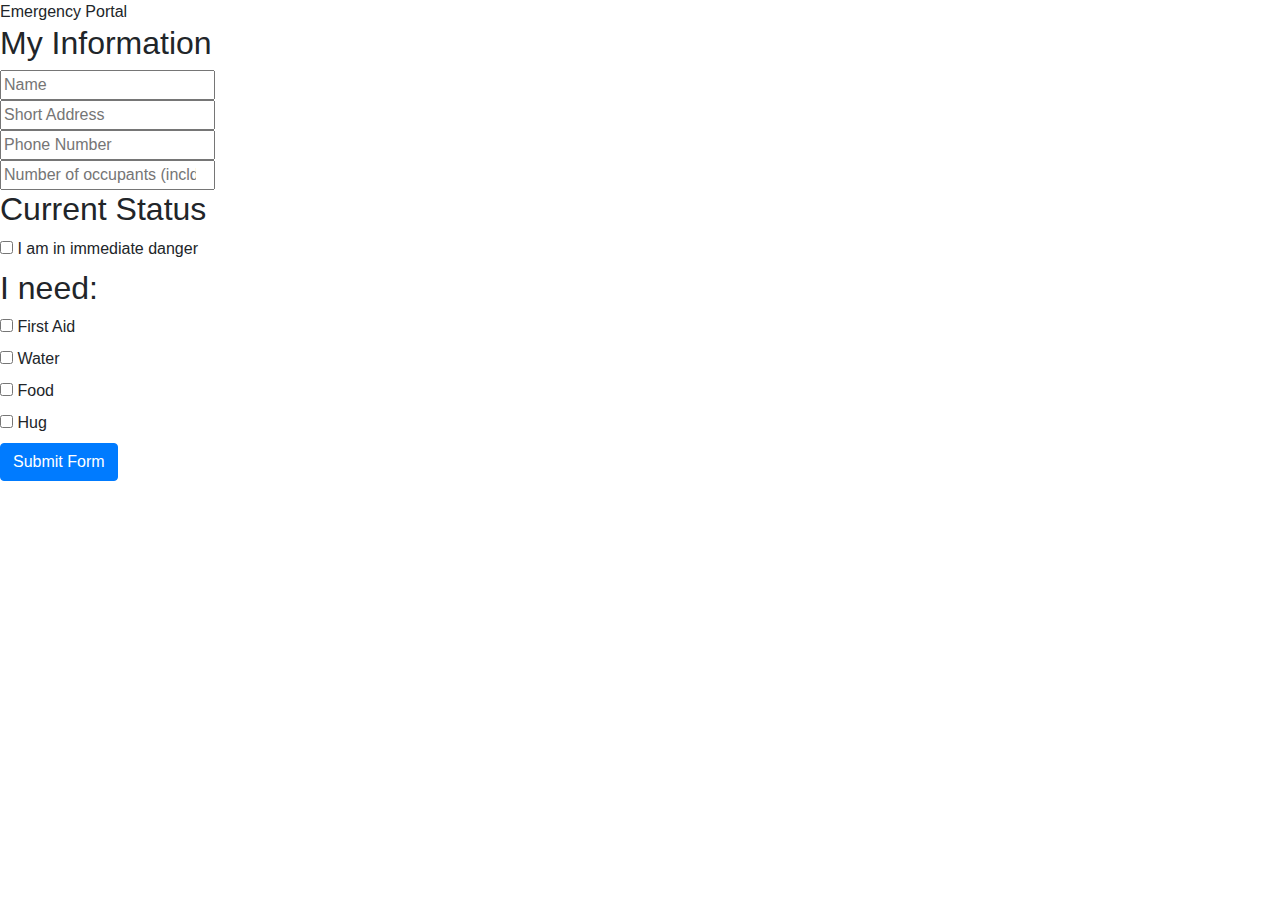
==== nodes/node/data/index.html @ 04d8feb3 "restructured" ====
<!DOCTYPE html>
<html>
    <head>
        <title>Emergency Portal</title>
		<script src="src/jquery-3.3.1.min.js"></script>
    	<script src="src/bootstrap.bundle.min.js"></script>
        <link rel="stylesheet" type="text/css" href="src/bootstrap.min.css">
    </head>
    <body>
		<div class="header">Emergency Portal</div>
		<div id="content">
			<form method="get" action="/get">
				<h2>My Information</h2>
				<input type="text" placeholder="Name" name="n" maxlength="20"/><br/>
				<input type="text" placeholder="Short Address" name="add" maxlength="40"/><br/>
				<input type="text" placeholder="Phone Number" name="hp" maxlength="12"/><br/>
				<input type="number" placeholder="Number of occupants (incld. pets)" name="cnt" maxlength="2"/><br/>

				<h2>Current Status</h2>
				<input type="checkbox" name="dg" value="1" id="rad-dan">
				<label for="rad-dan">I am in immediate danger</label><br>

				<h2>I need:</h2>
				<input type="checkbox" name="fa" value="1" id="need-fa">
				<label for="need-fa">First Aid</label><br>

				<input type="checkbox" name="wt" value="1" id="need-wat">
				<label for="need-wat">Water</label><br>	

				<input type="checkbox" name="fd" value="1" id="need-food">
				<label for="need-food">Food</label><br>	

				<input type="checkbox" name="hg" value="1" id="need-hug">
				<label for="need-hug">Hug</label><br>	

				<button type="submit" value="submit" class="btn btn-primary">Submit Form</button>
			</form>
		</div>
    </body>
</html>
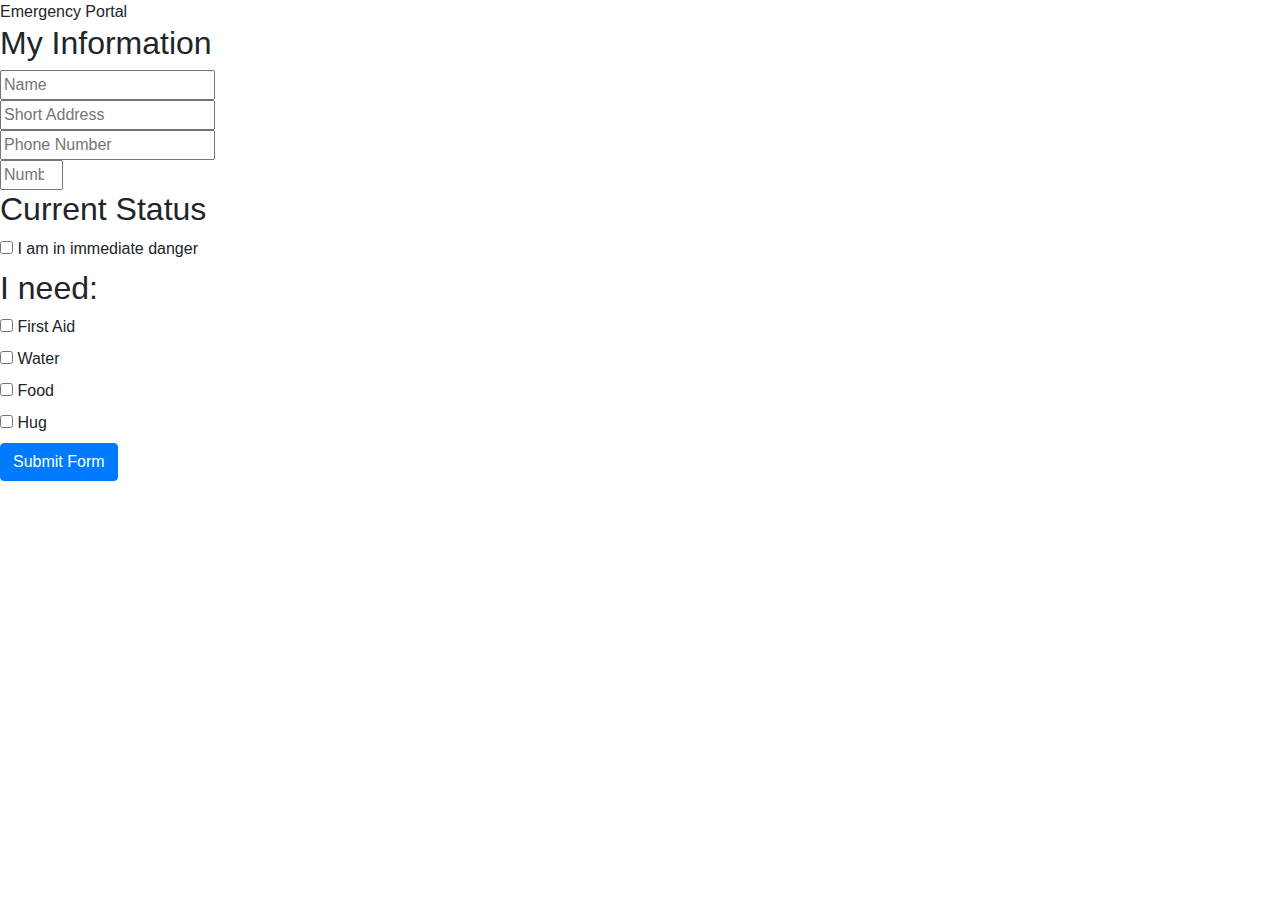
==== commit ca937557: "added bootstrap & simple leaflet map" ====
--- a/nodes/node/data/index.html
+++ b/nodes/node/data/index.html
@@ -11,10 +11,10 @@
 		<div id="content">
 			<form method="get" action="/get">
 				<h2>My Information</h2>
-				<input type="text" placeholder="Name" name="n" maxlength="20"/><br/>
-				<input type="text" placeholder="Short Address" name="add" maxlength="40"/><br/>
+				<input type="text" placeholder="Name" name="n" maxlength="30"/><br/>
+				<input type="text" placeholder="Short Address" name="add" maxlength="100"/><br/>
 				<input type="text" placeholder="Phone Number" name="hp" maxlength="12"/><br/>
-				<input type="number" placeholder="Number of occupants (incld. pets)" name="cnt" maxlength="2"/><br/>
+				<input type="number" placeholder="Number of occupants (incld. pets)" name="cnt" max="99" min="0"/><br/>
 
 				<h2>Current Status</h2>
 				<input type="checkbox" name="dg" value="1" id="rad-dan">
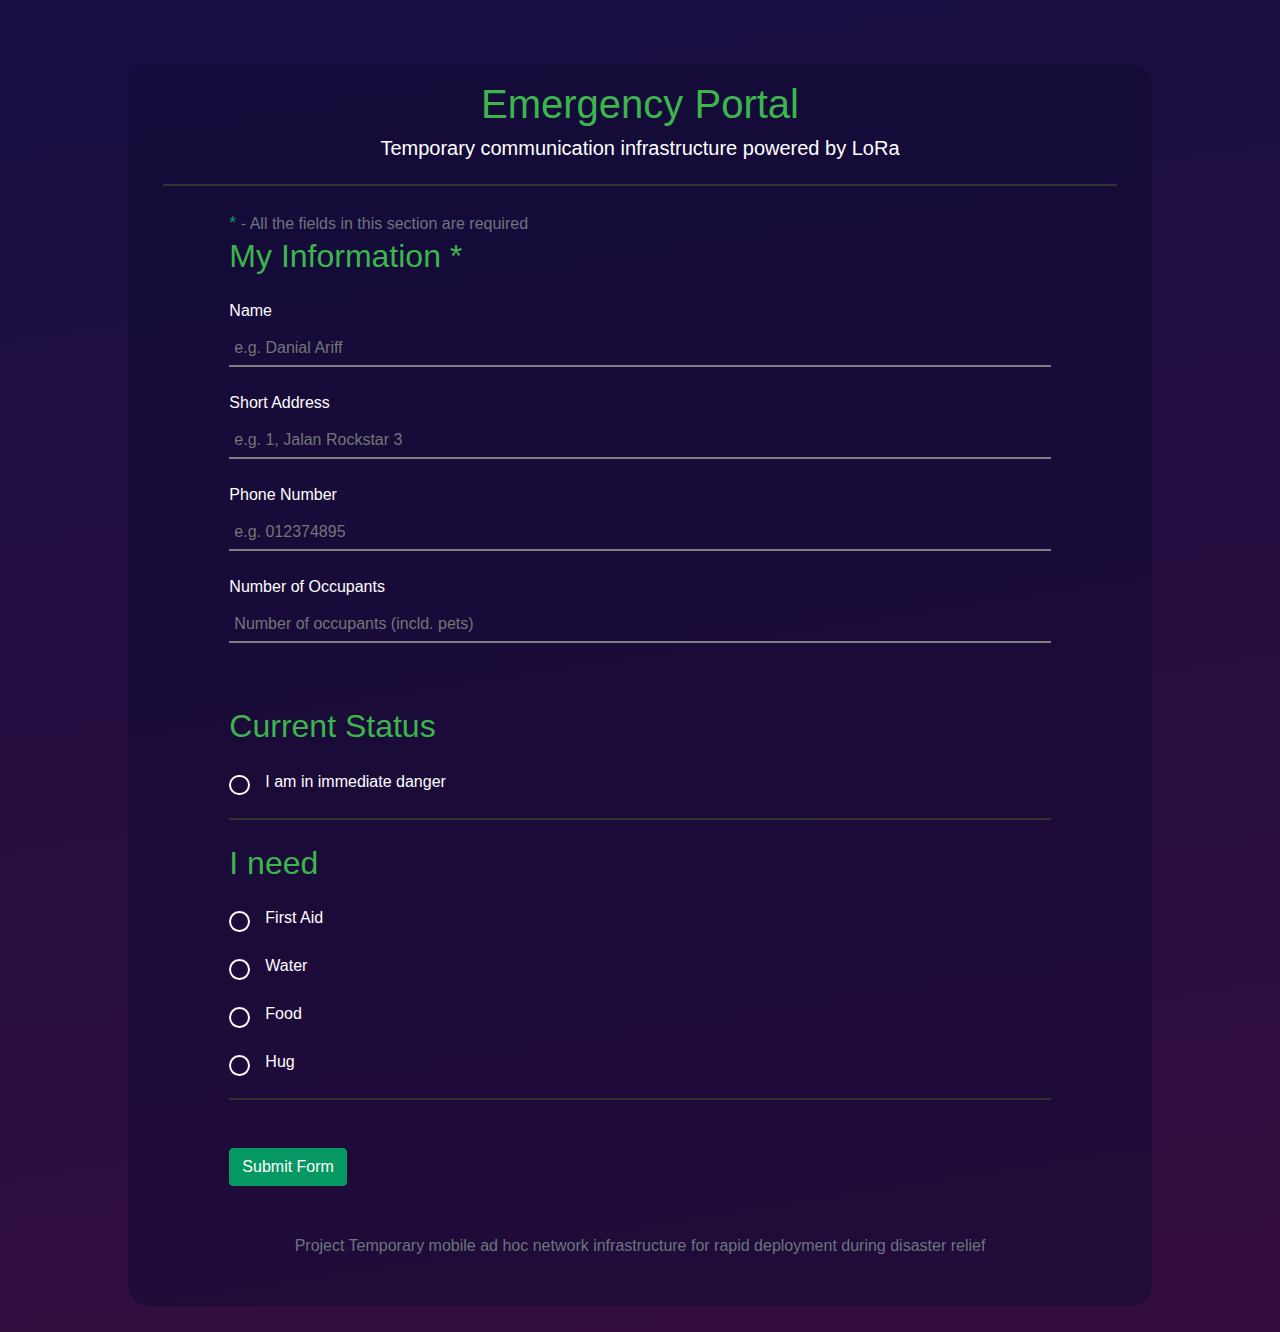
==== commit a4ed889c: "reworked victim portal" ====
--- a/nodes/node/data/index.html
+++ b/nodes/node/data/index.html
@@ -1,40 +1,88 @@
 <!DOCTYPE html>
 <html>
+	<meta name="viewport" content="width=device-width, initial-scale=1">
     <head>
         <title>Emergency Portal</title>
 		<script src="src/jquery-3.3.1.min.js"></script>
     	<script src="src/bootstrap.bundle.min.js"></script>
         <link rel="stylesheet" type="text/css" href="src/bootstrap.min.css">
+        <link rel="stylesheet" type="text/css" href="src/main.css">
     </head>
     <body>
-		<div class="header">Emergency Portal</div>
-		<div id="content">
-			<form method="get" action="/get">
-				<h2>My Information</h2>
-				<input type="text" placeholder="Name" name="n" maxlength="30"/><br/>
-				<input type="text" placeholder="Short Address" name="add" maxlength="100"/><br/>
-				<input type="text" placeholder="Phone Number" name="hp" maxlength="12"/><br/>
-				<input type="number" placeholder="Number of occupants (incld. pets)" name="cnt" max="99" min="0"/><br/>
-
-				<h2>Current Status</h2>
-				<input type="checkbox" name="dg" value="1" id="rad-dan">
-				<label for="rad-dan">I am in immediate danger</label><br>
-
-				<h2>I need:</h2>
-				<input type="checkbox" name="fa" value="1" id="need-fa">
-				<label for="need-fa">First Aid</label><br>
-
-				<input type="checkbox" name="wt" value="1" id="need-wat">
-				<label for="need-wat">Water</label><br>	
-
-				<input type="checkbox" name="fd" value="1" id="need-food">
-				<label for="need-food">Food</label><br>	
-
-				<input type="checkbox" name="hg" value="1" id="need-hug">
-				<label for="need-hug">Hug</label><br>	
-
-				<button type="submit" value="submit" class="btn btn-primary">Submit Form</button>
-			</form>
+		<div class="container-fluid" style="background-color: rgba(13, 7, 50, 0.5); border-radius: 20px; ">
+			<div class="row" style="border-bottom: 2px solid #333333; margin-left: 2%; margin-right:2%">
+				<div class="col-lg-10 offset-lg-1 py-3">
+					<h1 class="text-center">Emergency Portal</h1>
+					<h5 class="text-center">Temporary communication infrastructure powered by LoRa</h5>
+				</div>
+			</div>
+			<div class="row pb-5">
+				<div class="col-10 offset-lg-1 px-3">
+					<form method="get" action="/get">
+						<div class="py-4">
+							<span class="text-muted"><span style="color: #059862; font-size: large;">*</span> - All the fields in this section are required</span>
+							<h2>My Information *</h2>
+							<div class="form-group pt-3">
+								<fieldset>
+									<label class="form-label" for="txtName">Name</label><br/>
+									<input type="text" placeholder="e.g. Danial Ariff" name="n" maxlength="30" id="txtName" required/>
+								</fieldset>
+							</div>
+							<div class="form-group pt-2">
+								<fieldset>
+									<label class="form-label" for="txtAdd">Short Address</label><br/>
+									<input type="text" placeholder="e.g. 1, Jalan Rockstar 3" name="add" maxlength="100" id="txtAdd" required/>
+								</fieldset>
+							</div>
+							<div class="form-group pt-2">
+								<fieldset>
+									<label class="form-label" for="txthp">Phone Number</label><br/>
+									<input type="text" placeholder="e.g. 012374895" name="hp" maxlength="12" id="txthp" required/>
+								</fieldset>
+							</div>
+							<div class="form-group pt-2">
+								<fieldset>
+									<label class="form-label" for="txtOccu">Number of Occupants</label><br/>
+									<input type="number" placeholder="Number of occupants (incld. pets)" name="cnt" max="99" min="0" id="txtOccu" required/><br/>
+								</fieldset>
+							</div>
+						</div>
+						<div style="border-bottom: 2px solid #333333" class="py-4">
+							<h2>Current Status</h2>
+							<div class="form-check pt-3">
+								<input type="checkbox" name="dg" value="1" class="form-check-input" id="rad-dan">
+								<label class="form-check-label pl-3">I am in immediate danger</label>
+							</div>
+						</div>
+						<div style="border-bottom: 2px solid #333333" class="py-4">
+							<h2>I need</h2>
+							<div class="form-check pt-3">
+								<input type="checkbox" name="fa" class="form-check-input" value="1" id="need-fa">
+								<label class="form-check-label pl-3">First Aid</label>
+							</div>
+							<div class="form-check pt-4">
+								<input type="checkbox" name="wt" class="form-check-input" value="1" id="need-wat">
+								<label class="form-check-label pl-3">Water</label>
+							</div>
+							<div class="form-check pt-4">
+								<input type="checkbox" name="fd" class="form-check-input" value="1" id="need-food">
+								<label class="form-check-label pl-3">Food</label>
+							</div>
+							<div class="form-check pt-4">
+								<input type="checkbox" name="hg" class="form-check-input" value="1" id="need-hug">
+								<label class="form-check-label pl-3">Hug</label>
+							</div>
+						</div>
+						<button type="submit" value="submit" class="btn btn-primary mt-5" id="btnSubmit">Submit Form</button>
+					</form>
+				</div>
+			</div>
+			<div class="row">
+				<div class="col text-center pb-5">
+					<span class="text-muted">Project Temporary mobile ad hoc network infrastructure for rapid deployment during disaster relief</span><br/>
+					
+				</div>
+			</div>
 		</div>
     </body>
 </html>--- a/nodes/node/data/src/main.css
+++ b/nodes/node/data/src/main.css
@@ -0,0 +1,62 @@
+body{
+    color: white;
+    background-image: url("../static/bg.svg");
+    background-repeat: no-repeat;
+    background-size:100% 100%;
+    padding: 5% 10% 2% 10%;
+}
+
+h1, h2{
+    color: #3CB64C;
+}
+
+input{
+    background-color: transparent;
+    outline: 0;
+    border-width: 0 0 2px;
+    border-color: grey;
+    color: white;
+    padding: 5px;
+    width: 100%
+}
+
+input:focus{
+    border-color: #059862;
+}
+
+input::-webkit-outer-spin-button,
+input::-webkit-inner-spin-button {
+  -webkit-appearance: none;
+  margin: 0;
+}
+
+input[type=number] {
+  -moz-appearance: textfield;
+}
+
+#btnSubmit{
+    background-color: #059862 !important;
+    border-color: #059862 !important;
+}
+
+#btnSubmit:hover{
+    border-color: #036541 !important;
+    background-color: #036541 !important;
+}
+
+input[type=checkbox] {
+    width: 1.3em;
+    height: 1.3em;
+    background-color: transparent;
+    border-radius: 50%;
+    vertical-align: middle;
+    border: 2px solid white;
+    -webkit-appearance: none;
+    outline: white;
+    cursor: pointer;
+}
+
+input[type=checkbox]:checked{
+    border: 2px solid white;
+    background-color: #059862;
+}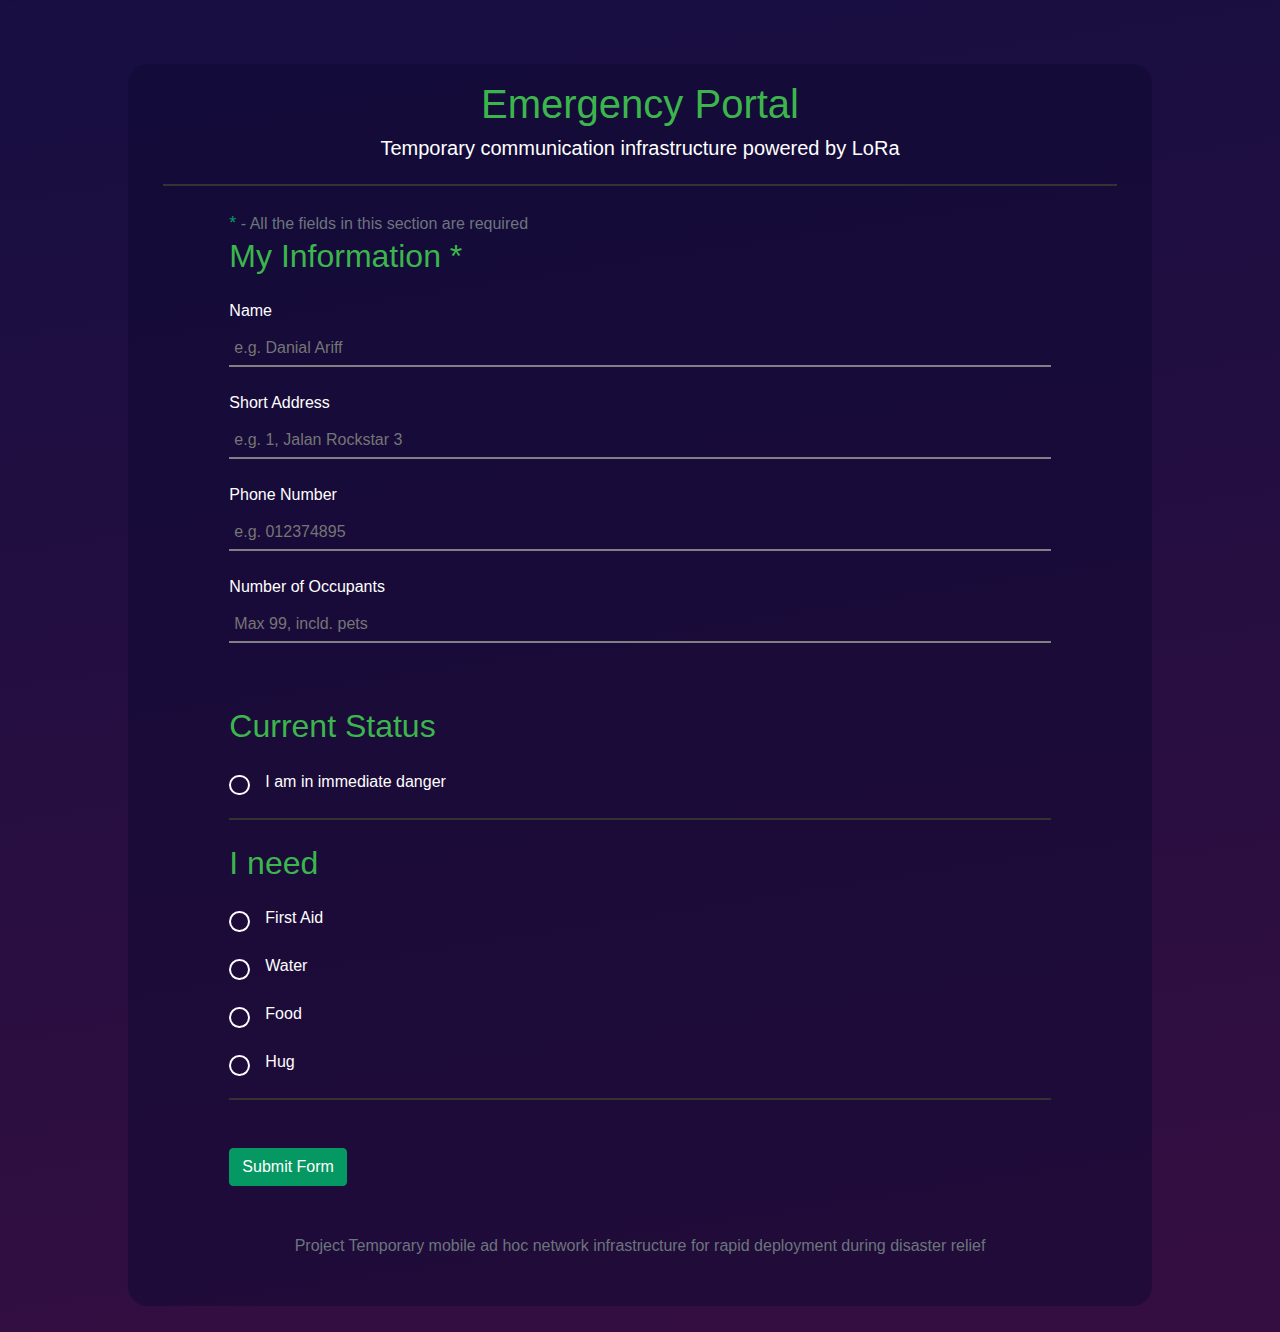
==== commit 10f5275b: "made node circles in map draggable as intended" ====
--- a/nodes/node/data/index.html
+++ b/nodes/node/data/index.html
@@ -1,14 +1,14 @@
 <!DOCTYPE html>
 <html>
 	<meta name="viewport" content="width=device-width, initial-scale=1">
-    <head>
-        <title>Emergency Portal</title>
+	<head>
+		<title>Emergency Portal</title>
+		<link rel="stylesheet" type="text/css" href="src/bootstrap.min.css">
+		<link rel="stylesheet" type="text/css" href="src/main.css">
 		<script src="src/jquery-3.3.1.min.js"></script>
-    	<script src="src/bootstrap.bundle.min.js"></script>
-        <link rel="stylesheet" type="text/css" href="src/bootstrap.min.css">
-        <link rel="stylesheet" type="text/css" href="src/main.css">
-    </head>
-    <body>
+		<script src="src/bootstrap.bundle.min.js"></script>
+	</head>
+	<body>
 		<div class="container-fluid" style="background-color: rgba(13, 7, 50, 0.5); border-radius: 20px; ">
 			<div class="row" style="border-bottom: 2px solid #333333; margin-left: 2%; margin-right:2%">
 				<div class="col-lg-10 offset-lg-1 py-3">
@@ -42,8 +42,8 @@
 							</div>
 							<div class="form-group pt-2">
 								<fieldset>
-									<label class="form-label" for="txtOccu">Number of Occupants</label><br/>
-									<input type="number" placeholder="Number of occupants (incld. pets)" name="cnt" max="99" min="0" id="txtOccu" required/><br/>
+									<label class="form-label" for="txtOccu">Number of Occupants </label><br/>
+									<input type="number" placeholder="Max 99, incld. pets" name="cnt" max="99" min="0" id="txtOccu" required/><br/>
 								</fieldset>
 							</div>
 						</div>
@@ -84,5 +84,5 @@
 				</div>
 			</div>
 		</div>
-    </body>
+	</body>
 </html>